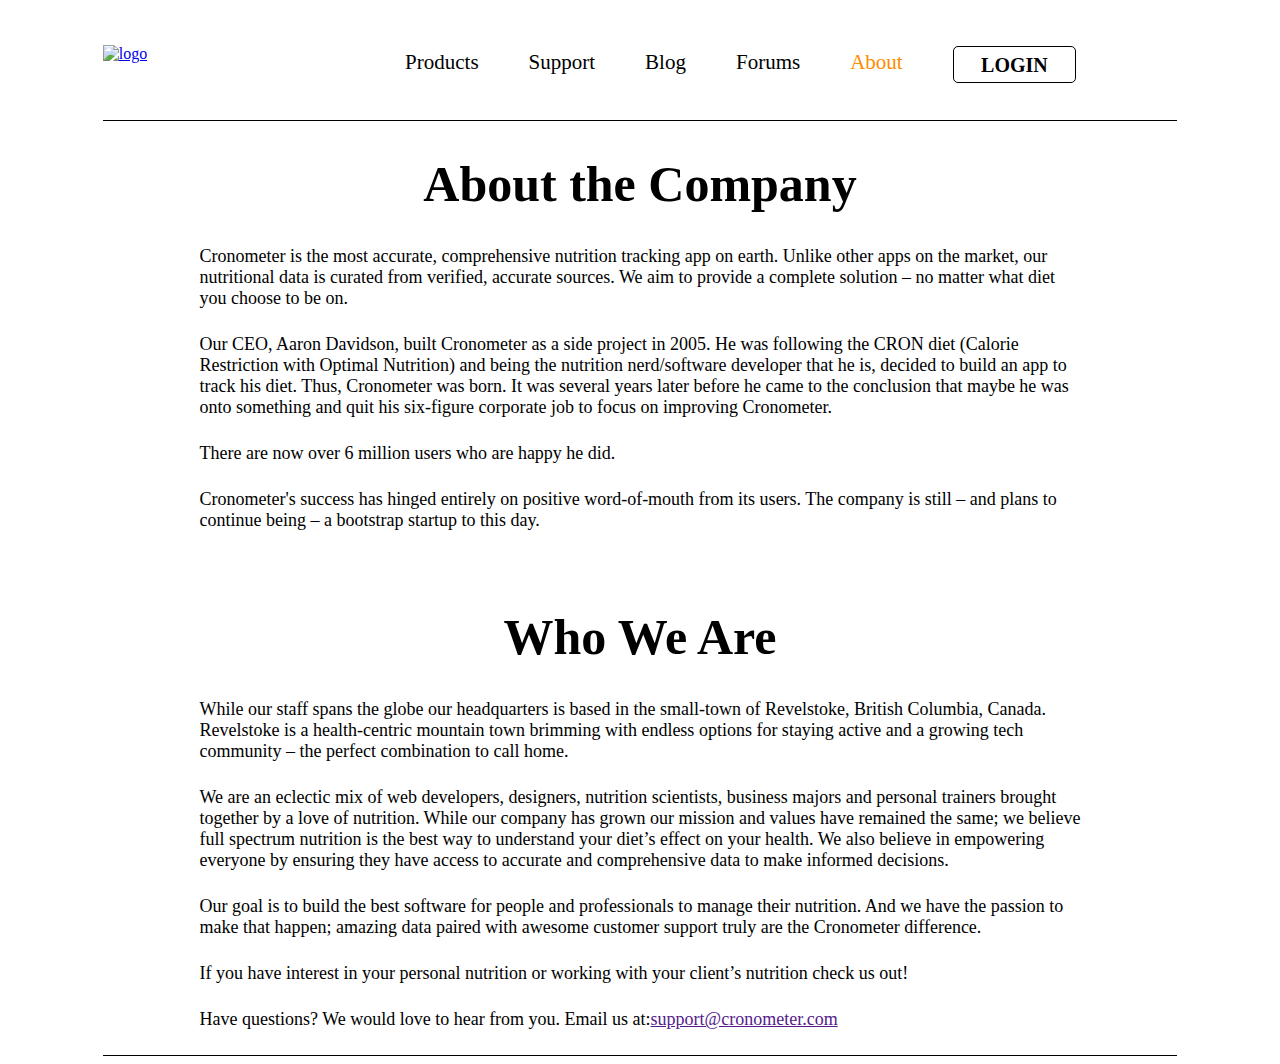
==== about.html @ 3bf973ed "day-2" ====
<!DOCTYPE html>
<html lang="en">

<head>
    <meta charset="UTF-8">
    <meta http-equiv="X-UA-Compatible" content="IE=edge">
    <meta name="viewport" content="width=
    , initial-scale=1.0">
    <title>Healthcure</title>
    <style>
        .container,
        .container1 {
            display: flex;
            align-items: center;
        }

        .container {
            margin: auto;
            width: 85%;
            border-bottom: 0.1px black solid;
            padding-bottom: 20px;

        }

        .container img {
            width: 290px;
        }

        .container1 {
            margin-left: 24%;
            gap: 50px;
            margin-top: 2%;

        }

        .container1 p {
            font-size: 21px;
            color: black;
        }

        .ba {
            text-decoration: none;
            border: 1pt solid black;
            padding: 10% 40%;
            color: black;
            font-weight: bold;
            font-size: 20px;
            border-radius: 5px;
        }

        .page {
            text-decoration: none;
        }

        #oran {
            color: darkorange;
        }

        #about {
            border-bottom: 1px solid black;
            width: 85%;
            margin: auto;
        }
        .div1,.div3{
            width: 82%;
            margin: auto;
        }
        .div2{
            width: 74%;
            margin: auto;
        }
        .div2 >img{
            width: 100%;
        }
        .h{
            text-align: center;
            font-size: 50px;
            font-weight: 900
            
        }
        p{
            margin-bottom: 25px;
            font-size: large;
        }
    </style>
</head>

<body>
    <div class="container">
        <div id="fd"><a href="index.html"><img src="https://cdn1.cronometer.com/webflow/Cronometer-Logo---Mandarin.svg"
                    alt="logo"></a>
        </div>
        <div class="container1">
            <div>
                <p>Products</p>
            </div>
            <div>
                <a href="Support.html" class="page">
                    <p id="r">Support</p>
                </a>
            </div>
            <div>
                <p>Blog</p>
            </div>
            <div>
                <p>Forums</p>
            </div>
            <div>
                <a href="about.html" class="page">
                    <p id="oran">About</p>
                </a>
            </div>
            <div> <a href="login.html" class="ba">LOGIN</a>
            </div>
        </div>
    </div>
    <div id="about">
        <div class="div1">
            <h1 class="h">About the Company</h1>
            <p>Cronometer is the most accurate, comprehensive nutrition tracking app on earth. Unlike other apps on the
                market, our nutritional data is curated from verified, accurate sources. We aim to provide a complete
                solution – no matter what diet you choose to be on.</p>
            <p>Our CEO, Aaron Davidson, built Cronometer as a side project in 2005. He was following the CRON diet
                (Calorie Restriction with Optimal Nutrition) and being the nutrition nerd/software developer that he is,
                decided to build an app to track his diet. Thus, Cronometer was born. It was several years later before
                he came to the conclusion that maybe he was onto something and quit his six-figure corporate job to
                focus on improving Cronometer.</p>
            <p>There are now over 6 million users who are happy he did.</p>
            <p>Cronometer's success has hinged entirely on positive word-of-mouth from its users. The company is still –
                and plans to continue being – a bootstrap startup to this day.</p>
        </div>
        <div class="div2">
            <img src="https://cdn1.cronometer.com/webflow/crono-team-1-p-1600.jpeg" alt="">
        </div>
        <div class="div3">
            <h1 class="h">Who We Are</h1>
            <p>While our staff spans the globe our headquarters is based in the small-town of Revelstoke, British Columbia, Canada. Revelstoke is a health-centric mountain town brimming with endless options for staying active and a growing tech community – the perfect combination to call home.
            </p>
            <p>We are an eclectic mix of web developers, designers, nutrition scientists, business majors and personal trainers brought together by a love of nutrition. While our company has grown our mission and values have remained the same; we believe full spectrum nutrition is the best way to understand your diet’s effect on your health. We also believe in empowering everyone by ensuring they have access to accurate and comprehensive data to make informed decisions.</p>
            <p>Our goal is to build the best software for people and professionals to manage their nutrition. And we have the passion to make that happen; amazing data paired with awesome customer support truly are the Cronometer difference.</p>
            <p>If you have interest in your personal nutrition or working with your client’s nutrition check us out!</p>
            <p>Have questions? We would love to hear from you. Email us at:<span><a href="">support@cronometer.com</a></span></p>
        </div>
    </div>
</body>

</html>
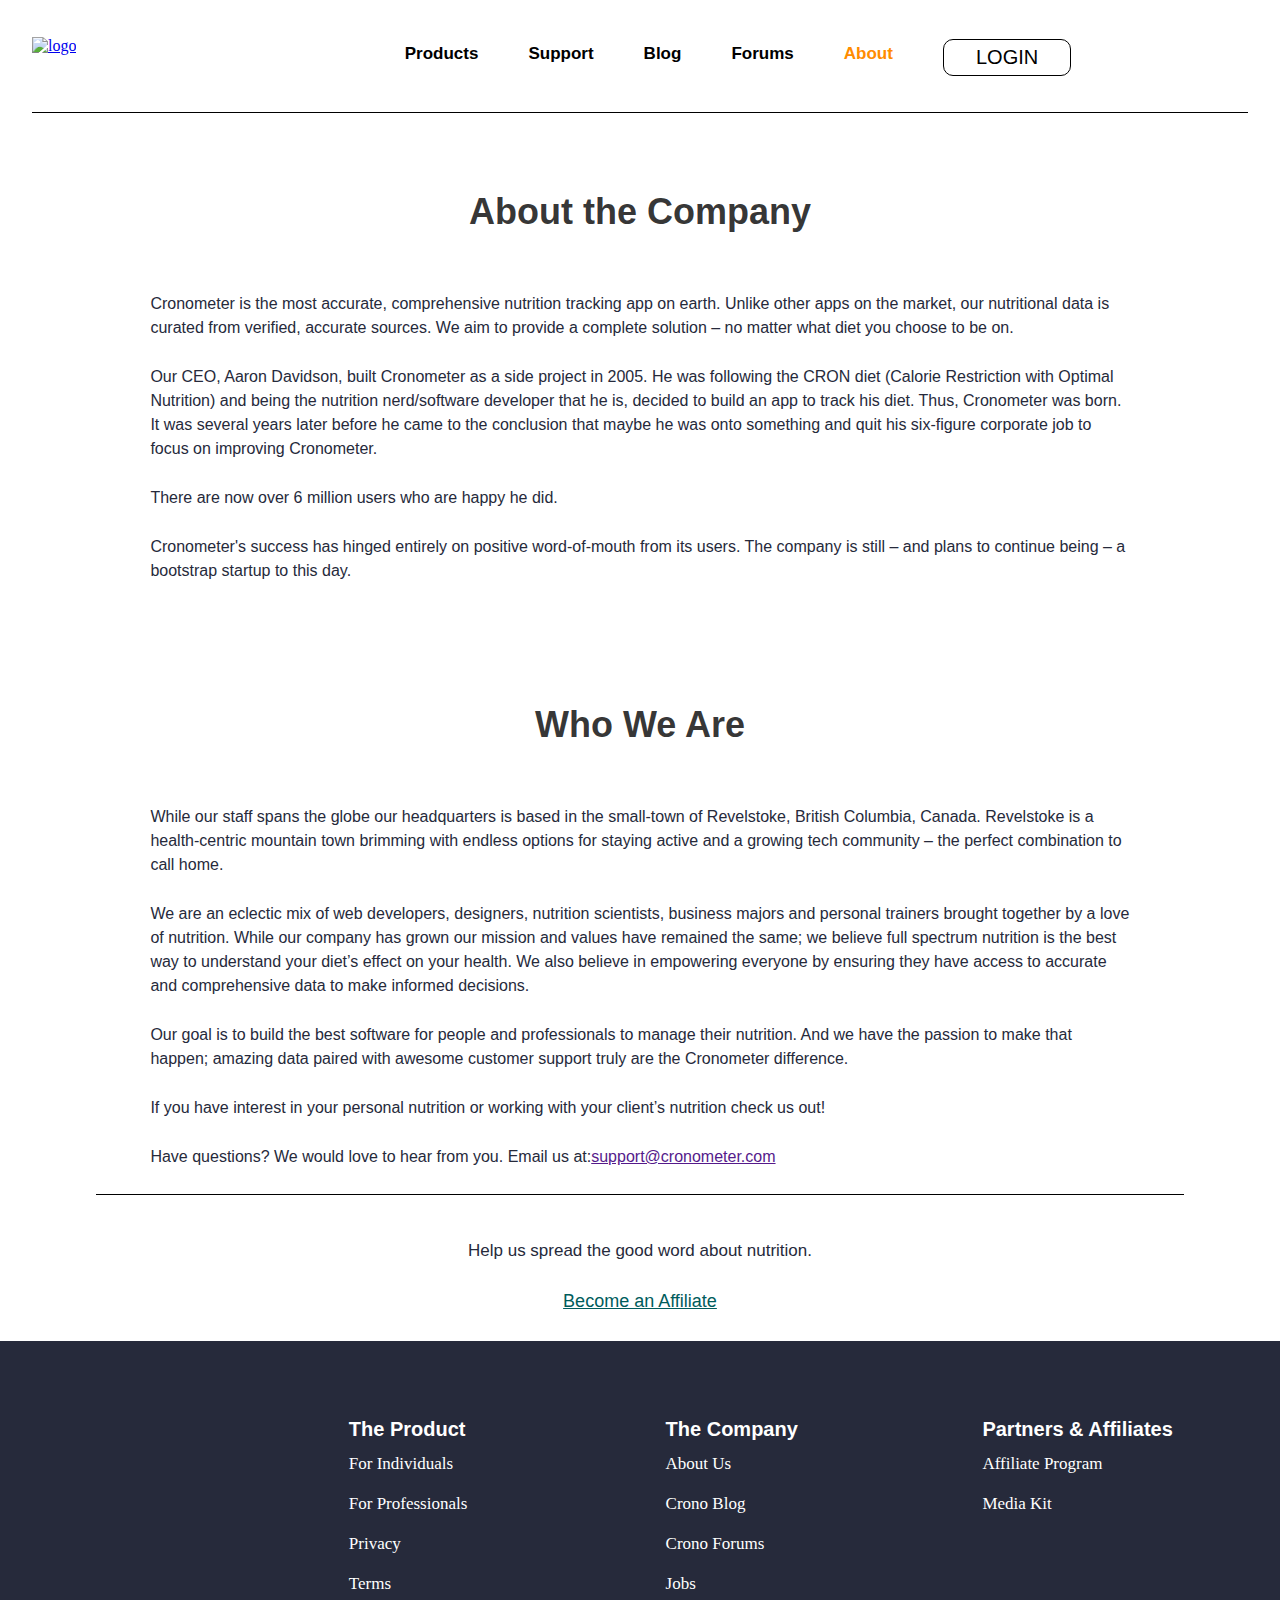
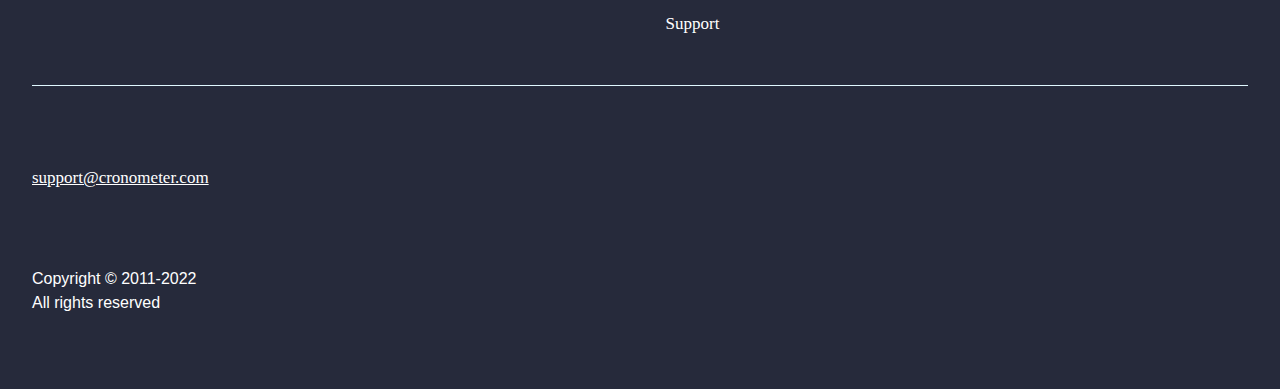
==== commit b3ae894e: "day-5" ====
--- a/about.html
+++ b/about.html
@@ -16,36 +16,40 @@
 
         .container {
             margin: auto;
-            width: 85%;
+            width: 95%;
             border-bottom: 0.1px black solid;
             padding-bottom: 20px;
 
         }
 
         .container img {
-            width: 290px;
+            width: 270px;
         }
 
         .container1 {
-            margin-left: 24%;
+            margin-left: 27%;
             gap: 50px;
             margin-top: 2%;
+            font-family: sans-serif;
+            position: relative;
 
         }
 
         .container1 p {
-            font-size: 21px;
+            font-size: 17px;
             color: black;
+            font-family: sans-serif;
+            font-weight: 700;
         }
 
         .ba {
             text-decoration: none;
             border: 1pt solid black;
-            padding: 10% 40%;
+            padding: 10% 50%;
             color: black;
-            font-weight: bold;
+            
             font-size: 20px;
-            border-radius: 5px;
+            border-radius: 10px;
         }
 
         .page {
@@ -61,27 +65,226 @@
             width: 85%;
             margin: auto;
         }
-        .div1,.div3{
-            width: 82%;
-            margin: auto;
-        }
-        .div2{
+
+        .div1,
+        .div3 {
+            width: 90%;
+            margin: auto;
+        }
+
+        .div2 {
             width: 74%;
             margin: auto;
         }
-        .div2 >img{
+
+        .div2>img {
             width: 100%;
         }
-        .h{
+
+        .h {
             text-align: center;
-            font-size: 50px;
-            font-weight: 900
-            
-        }
-        p{
+            font-size: 36px;
+            font-family: sans-serif;
+            color: rgba(0, 0, 0, 0.801);
+            margin-top: 8%;
+            margin-bottom: 6%;
+            font-weight: 800;
+
+        }
+
+        p {
             margin-bottom: 25px;
-            font-size: large;
-        }
+            font-size: 1em;
+            font-family: Manrope, sans-serif;
+            color: #262a3b;
+            line-height: 1.5em;
+
+        }
+
+        .footer1 {
+            display: grid;
+            grid-template-columns: repeat(4, 1fr);
+            grid-template-rows: auto;
+            padding-top: 5%;
+            padding-right: 5%;
+            gap: 10%;
+            width: 90%;
+            margin: auto;
+            border-bottom: 0.5pt rgb(224, 248, 255) solid;
+
+        }
+
+        .footer1 a {
+            color: white;
+            text-decoration: none;
+            font-size: 17px;
+        }
+
+        .footer2 a {
+            color: white;
+            font-size: 17px;
+        }
+
+
+        #footer h1 {
+            color: white;
+            font-size: 20px;
+            font-family: sans-serif;
+        }
+
+        .insidefooter1 {
+            display: flex;
+            flex-direction: column;
+            gap: 20px;
+
+
+        }
+
+        #footer div {
+            padding-bottom: 3%;
+        }
+
+
+        #footer21 {
+            display: grid;
+            grid-template-columns: 60% 20% 20%;
+            grid-template-rows: auto;
+            margin-top: 3%;
+        }
+
+        .footer2 {
+            width: 95%;
+            margin: auto;
+        }
+
+
+        #footer {
+            background-color: #262a3b;
+            margin: 0px;
+            padding: 0px;
+        }
+
+        body {
+            margin: 0px;
+            padding: 0px;
+        }
+
+        #footer22 p {
+            color: white;
+            margin: 0px;
+
+        }
+
+        #footer22 {
+            margin-top: 20px;
+        }
+
+        #footer211 img {
+            width: 5%;
+            margin-right: 20px;
+            margin-top: 20px;
+
+        }
+
+        .platformima {
+            display: flex;
+            justify-content: end;
+        }
+
+
+
+
+
+        #affiliate,
+        #affiliatep {
+            display: flex;
+            justify-content: center;
+        }
+
+        #affiliate {
+            color: #005c5c;
+            font-family: Manrope, sans-serif;
+            font-size: 18px;
+            line-height: 1.5em;
+        }
+
+        #affiliatep {
+            font-size: 17px;
+
+
+        }
+
+        #affi {
+            padding-top: 2%;
+            padding-bottom: 2%;
+        }
+
+        .megamenu {
+            position: absolute;
+            z-index: 25;
+            top: 100%;
+            right: 65%;
+            opacity: 0;
+            visibility: hidden;
+            width: 55%;
+            height: 160px;
+            box-shadow: rgba(0, 0, 0, 0.35) 0px 5px 15px;
+            display: grid;
+            grid-template-columns: 80px 100%;
+            grid-template-rows: 80px 80px;
+            border-radius: 10px;
+            align-items: center;
+            background-color: white;
+
+        }
+        .megamenu img {
+            width: 60%;
+
+        }
+
+        .hov {
+            display: flex;
+            justify-content: center;
+            align-items: center;
+        }
+
+        .megamenu a,
+        .megamenu p {
+            margin: 5px;
+            padding: 0px;
+        }
+
+
+        .megamenu p{
+            color: #262a3bb4;
+        }
+
+        #producthover:hover .megamenu {
+            opacity: 1;
+            z-index: 1;
+            visibility: visible;
+        }
+        .megamenu div:nth-child(2) p,
+        .megamenu div:nth-child(4) p {
+            font-size: 15px;
+        }
+
+        .megamenu div:nth-child(2) a,
+        .megamenu div:nth-child(4) a {
+            font-size: 20px;
+            text-decoration: none;
+            color: black;
+            font-weight: bold;
+        }
+
+        .megamenu div:nth-child(2) a:hover {
+            color: orangered;
+        }
+
+        .megamenu div:nth-child(4) a:hover {
+            color: rgba(0, 128, 0, 0.712);
+        }
+
     </style>
 </head>
 
@@ -91,8 +294,24 @@
                     alt="logo"></a>
         </div>
         <div class="container1">
-            <div>
+            <div id="producthover">
                 <p>Products</p>
+                <div class="megamenu">
+                    <div class="hov">
+                        <img src="https://cdn1.cronometer.com/webflow/Cronometer-Icon---Mandarin.svg" alt="">
+                    </div>
+                    <div>
+                        <a href="">Cronometer</a>
+                        <p>For Individuals</p>
+                    </div>
+                    <div class="hov">
+                        <img src="https://cdn1.cronometer.com/webflow/Cronometer-Pro-Icon.svg" alt="">
+                    </div>
+                    <div>
+                        <a href="">CronometerPro</a>
+                        <p>For Health Care Professionals</p>
+                    </div>
+                </div>
             </div>
             <div>
                 <a href="Support.html" class="page">
@@ -134,12 +353,77 @@
         </div>
         <div class="div3">
             <h1 class="h">Who We Are</h1>
-            <p>While our staff spans the globe our headquarters is based in the small-town of Revelstoke, British Columbia, Canada. Revelstoke is a health-centric mountain town brimming with endless options for staying active and a growing tech community – the perfect combination to call home.
+            <p>While our staff spans the globe our headquarters is based in the small-town of Revelstoke, British
+                Columbia, Canada. Revelstoke is a health-centric mountain town brimming with endless options for staying
+                active and a growing tech community – the perfect combination to call home.
             </p>
-            <p>We are an eclectic mix of web developers, designers, nutrition scientists, business majors and personal trainers brought together by a love of nutrition. While our company has grown our mission and values have remained the same; we believe full spectrum nutrition is the best way to understand your diet’s effect on your health. We also believe in empowering everyone by ensuring they have access to accurate and comprehensive data to make informed decisions.</p>
-            <p>Our goal is to build the best software for people and professionals to manage their nutrition. And we have the passion to make that happen; amazing data paired with awesome customer support truly are the Cronometer difference.</p>
+            <p>We are an eclectic mix of web developers, designers, nutrition scientists, business majors and personal
+                trainers brought together by a love of nutrition. While our company has grown our mission and values
+                have remained the same; we believe full spectrum nutrition is the best way to understand your diet’s
+                effect on your health. We also believe in empowering everyone by ensuring they have access to accurate
+                and comprehensive data to make informed decisions.</p>
+            <p>Our goal is to build the best software for people and professionals to manage their nutrition. And we
+                have the passion to make that happen; amazing data paired with awesome customer support truly are the
+                Cronometer difference.</p>
             <p>If you have interest in your personal nutrition or working with your client’s nutrition check us out!</p>
-            <p>Have questions? We would love to hear from you. Email us at:<span><a href="">support@cronometer.com</a></span></p>
+            <p>Have questions? We would love to hear from you. Email us at:<span><a
+                        href="">support@cronometer.com</a></span></p>
+        </div>
+    </div>
+    <div id="affi">
+        <p id="affiliatep">Help us spread the good word about nutrition.</p>
+        <a id="affiliate" href="">Become an Affiliate</a>
+    </div>
+    <div id="footer">
+        <div class="footer1">
+            <div><img src="https://cdn1.cronometer.com/webflow/Cronometer-Icon---Mandarin.svg" alt="" width="40%"></div>
+            <div>
+                <h1>The Product</h1>
+                <div id="productfooter" class="insidefooter1">
+                    <a href="">For Individuals</a>
+                    <a href="">For Professionals</a>
+                    <a href="">Privacy</a>
+                    <a href="">Terms</a>
+                </div>
+            </div>
+            <div>
+                <h1>The Company</h1>
+                <div id="companyfooter" class="insidefooter1">
+                    <a href="">About Us</a>
+                    <a href="">Crono Blog</a>
+                    <a href="">Crono Forums</a>
+                    <a href="">Jobs</a>
+                    <a href="">Support</a>
+                </div>
+            </div>
+            <div>
+                <h1>Partners & Affiliates</h1>
+                <div id="partnerfooter" class="insidefooter1">
+                    <a href="">Affiliate Program</a>
+                    <a href="">Media Kit</a>
+                </div>
+            </div>
+        </div>
+        <div class="footer2">
+            <div id="footer21">
+                <div id="footer211">
+                    <img src="https://cdn1.cronometer.com/webflow/instragm-icon-snow-white.svg" alt="">
+                    <img src="https://cdn1.cronometer.com/webflow/facebook-icon-snow-white.svg" alt="">
+                    <img src="https://cdn1.cronometer.com/webflow/twitter-icon-snow-white.svg" alt="">
+                    <img src="https://cdn1.cronometer.com/webflow/youtube-icon-snow-white.svg" alt="">
+                </div>
+                <div class="platformima"><img src="https://cdn1.cronometer.com/webflow/ios-icon.svg" alt="" width="50%">
+                </div>
+                <div class="platformima"><img src="https://cdn1.cronometer.com/webflow/android-icon.svg" alt=""
+                        width="50%"></div>
+                <div>
+                    <a href="">support@cronometer.com</a>
+                </div>
+            </div>
+            <div id="footer22">
+                <p>Copyright © 2011-2022</p>
+                <p>All rights reserved</p>
+            </div>
         </div>
     </div>
 </body>
